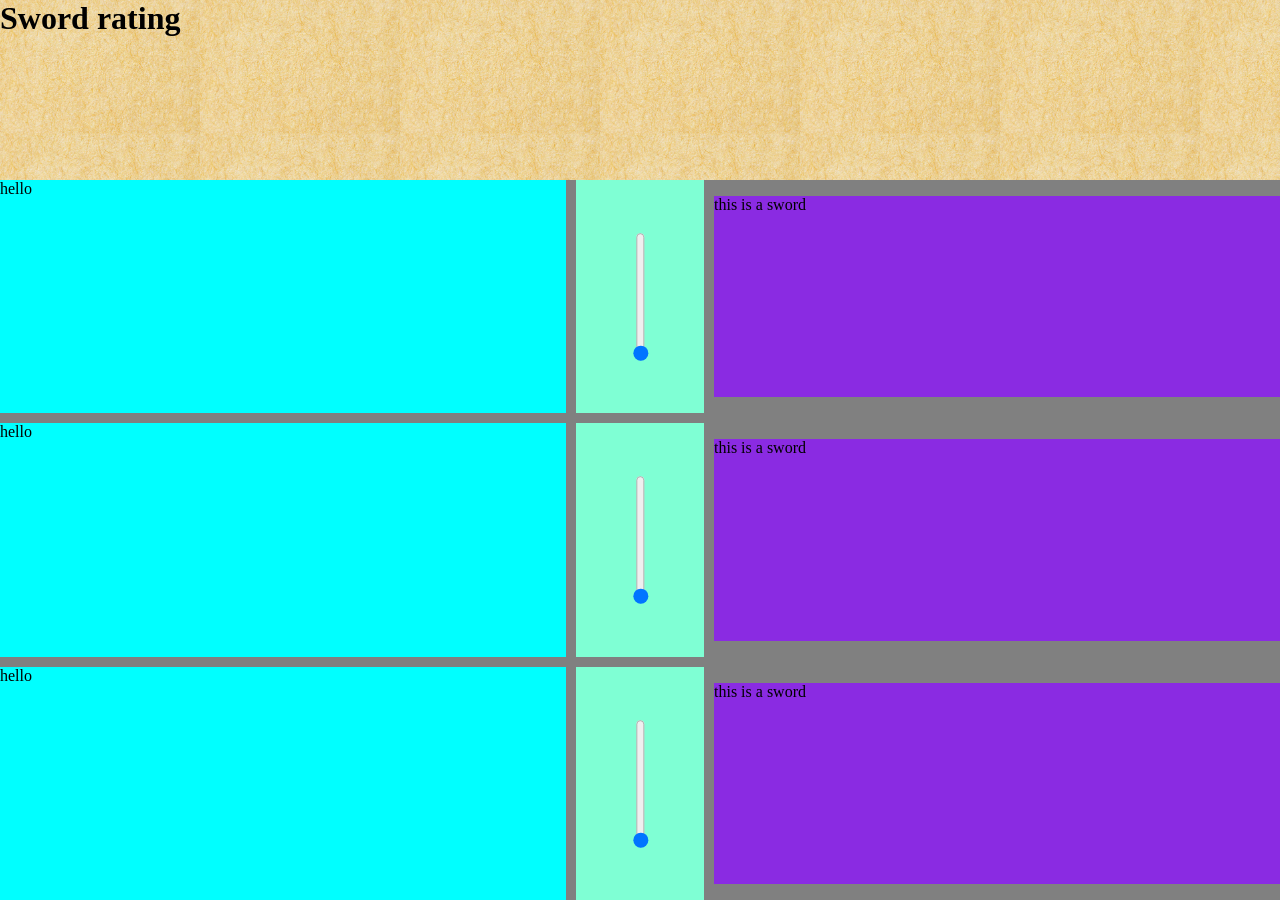
==== index.html @ e891d1ac "added sliders" ====
<!DOCTYPE html>
<html lang="en">

<head>
  <meta charset="UTF-8">
  <meta name="viewport" content="width=device-width, initial-scale=1.0">
  <link rel="stylesheet" href="css/style.css">
  <title>Sword rating</title>
</head>

<body>
  <div id="wrapper">
    <div class="menu-button"></div> 
    <nav class="menu">
      <ul>
        <li><a href="#">Item 1</a></li>
        <li><a href="#">Item 2</a></li>
        <li><a href="#">Item 3</a></li>
        <li><a href="#">Item 4</a></li>
        <li><a href="#">Item 5</a></li>
      </ul>
    </nav>
      <header>
        <h1>Sword rating</h1>
      </header>
      <main>
        <article>
          <div class="image">hello</div>
            <div class="rating_bar">
              <input type="range" min="0" max="10" value="0" class="slider" id="myRange">
            </div>
          <p class="description">this is a sword</p>
        </article>
        <article>
          <div class="image">hello</div>
            <div class="rating_bar">
              <input type="range" min="0" max="10" value="0" class="slider" id="myRange">
            </div>
          <p class="description">this is a sword</p>
        </article>
        <article>
          <div class="image">hello</div>
            <div class="rating_bar">
              <input type="range" min="0" max="10" value="0" class="slider" id="myRange">
            </div>
          <p class="description">this is a sword</p>
        </article>
      </main>
    </div>
    <script src="js/main.js"></script>
</body>

</html>
---- css/style.css ----
:root {
--primary-bg-color: 
}

body {
    background-image: url(../img/brown-texture.jpg);
    background-repeat: repeat;
    background-size: 200px;
    margin: 0;
}

#wrapper {
    height:100vh;
    width:100vw;
    margin: 0;
}

header {
    height: 20vh;
}

h1 {
    margin: 0;
}

main { 
    height: 80vh;
    background-color: gray;
    display: grid;
    gap: 10px;
}

article {
    display: flex;
    gap: 10px;
    align-content: space-between;
}

.menu {
    background-color: blue;
    height: 100vh;
    width: 60vw;
    position: fixed;
    left: -60vw;
    transition: left 0.3s;
    z-index: 10;
}

.image {
    width: 45%;
    background-color: aqua;
    height: 1fr;
    /* height: 10px;
    width: 100px; */
    grid-area: im;
}

.rating_bar {
    width: 10%;
    background-color: aquamarine;
    grid-area: rb;
    display: flex;
    justify-content: center;
}

.slider {
    transform: rotate(270deg);
    background: url()
}

.description {
    width: 45%;
    background-color: blueviolet;
    grid-area: de;
}

/* MOBILE */

@media screen and (max-width: 500px) {


}

/* DESKTOP */
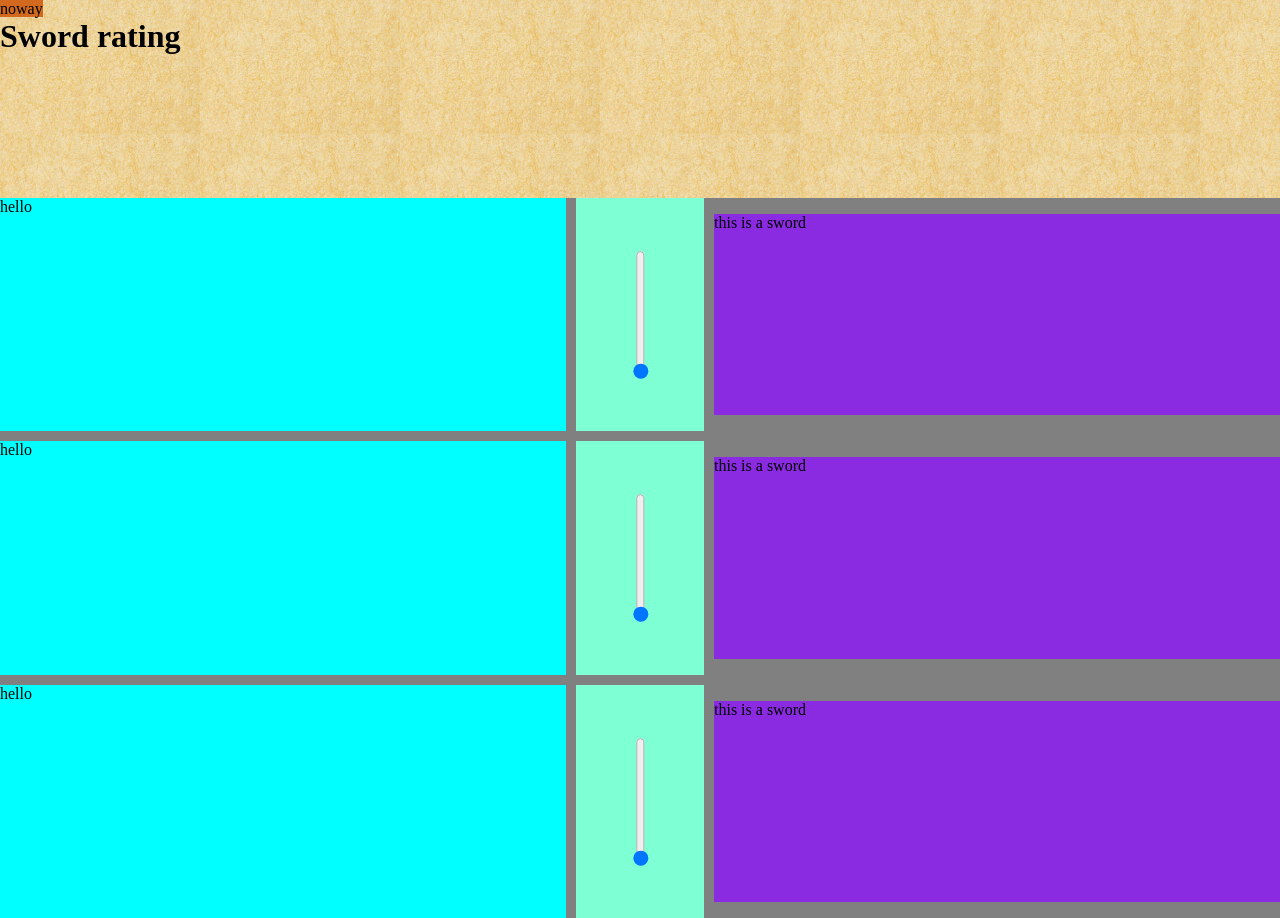
==== commit 6cb54538: "The hamburgermenu is now working" ====
--- a/index.html
+++ b/index.html
@@ -9,9 +9,8 @@
 </head>
 
 <body>
-  <div id="wrapper">
-    <div class="menu-button"></div> 
-    <nav class="menu">
+
+  <nav class="menu">
       <ul>
         <li><a href="#">Item 1</a></li>
         <li><a href="#">Item 2</a></li>
@@ -20,6 +19,13 @@
         <li><a href="#">Item 5</a></li>
       </ul>
     </nav>
+
+    <div class="fade-layer"></div>
+
+  <div id="wrapper">
+    
+    <div class="menu-button">noway</div>
+
       <header>
         <h1>Sword rating</h1>
       </header>
--- a/css/style.css
+++ b/css/style.css
@@ -46,6 +46,31 @@
     z-index: 10;
 }
 
+.menu-button {
+    background-color: chocolate;
+    cursor: pointer;
+    display: inline;
+}
+
+.show {
+    left: 0;
+}
+
+.fade-layer{
+    position: fixed;
+    top: 0;
+    left: 0;
+    right: 0;
+    bottom: 0;
+    background-color: rgba(0,0,0,0.5);
+    display: none;
+    z-index: 5;
+}
+
+.fade-layer.visible{
+    display: block;
+}
+
 .image {
     width: 45%;
     background-color: aqua;
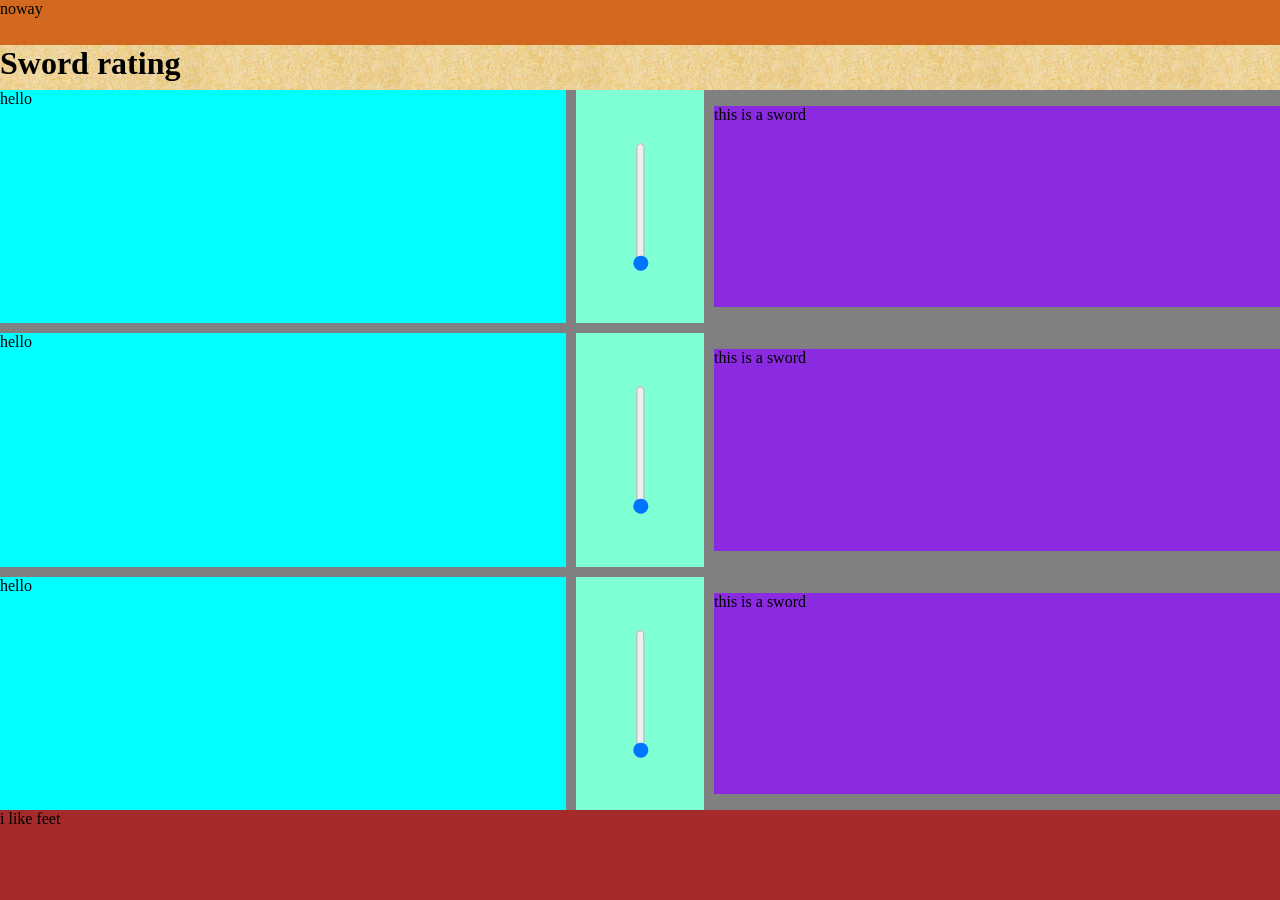
==== commit ac3e6776: "footer added and fixed the website size" ====
--- a/index.html
+++ b/index.html
@@ -52,6 +52,7 @@
           <p class="description">this is a sword</p>
         </article>
       </main>
+      <footer>i like feet</footer>
     </div>
     <script src="js/main.js"></script>
 </body>
--- a/css/style.css
+++ b/css/style.css
@@ -6,17 +6,20 @@
     background-image: url(../img/brown-texture.jpg);
     background-repeat: repeat;
     background-size: 200px;
+    
     margin: 0;
 }
 
 #wrapper {
-    height:100vh;
-    width:100vw;
     margin: 0;
+    height: 100vh;
+    width: 100vw;
+    display: grid;
+    grid-template-rows: 1fr 1fr 1fr 2fr;
 }
 
 header {
-    height: 20vh;
+    height: 1fr;
 }
 
 h1 {
@@ -99,6 +102,10 @@
     grid-area: de;
 }
 
+footer {
+    background-color: brown;
+}
+
 /* MOBILE */
 
 @media screen and (max-width: 500px) {
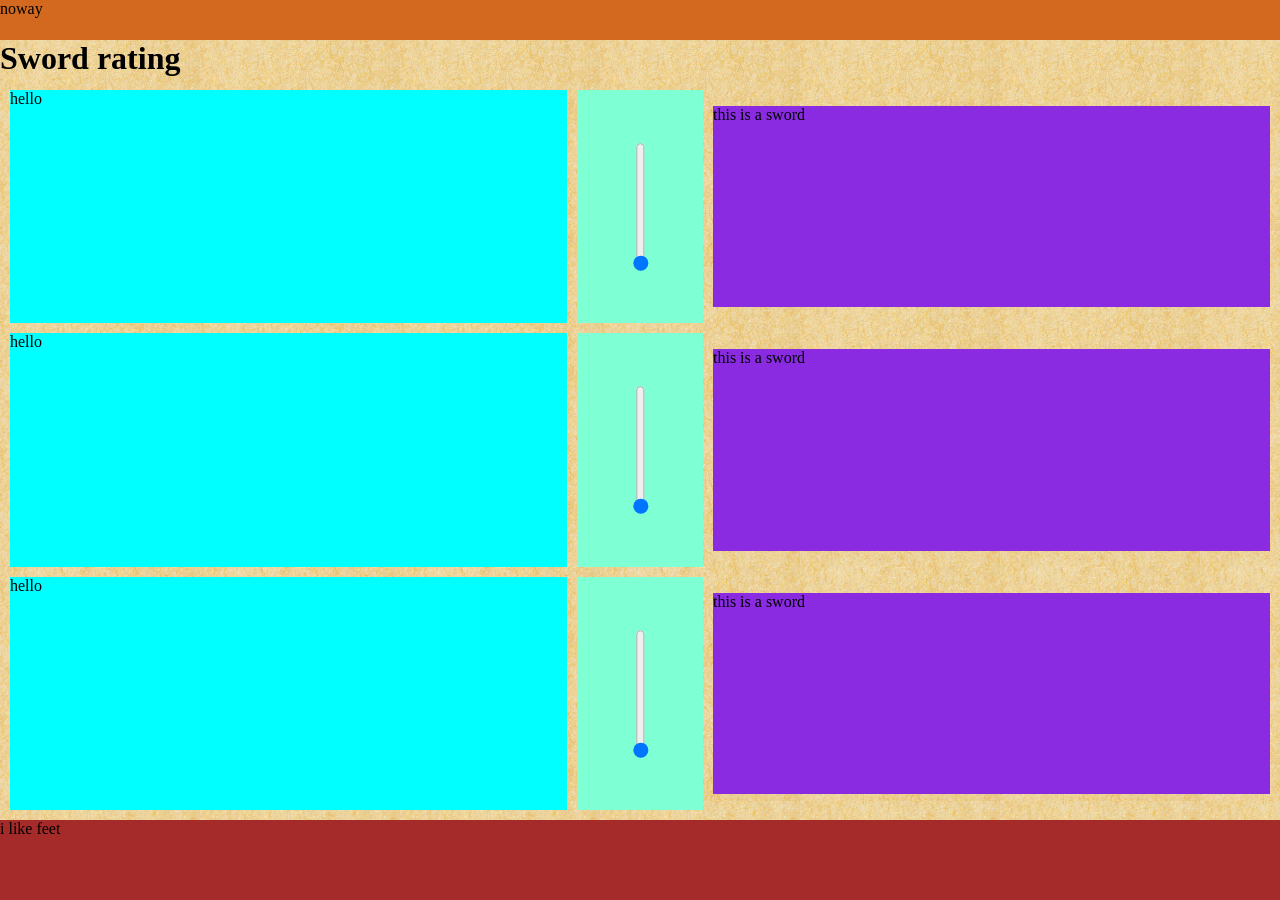
==== commit d96bdad1: "added a variable for gap and margin, made a wrapper class, started working on the second page" ====
--- a/index.html
+++ b/index.html
@@ -22,7 +22,7 @@
 
     <div class="fade-layer"></div>
 
-  <div id="wrapper">
+  <div class="wrapper" id="home-wrapper">
     
     <div class="menu-button">noway</div>
 
--- a/css/style.css
+++ b/css/style.css
@@ -1,5 +1,6 @@
 :root {
---primary-bg-color: 
+--primary-bg-color: ;
+--space: 10px;
 }
 
 body {
@@ -10,11 +11,15 @@
     margin: 0;
 }
 
-#wrapper {
+.wrapper {
     margin: 0;
     height: 100vh;
     width: 100vw;
     display: grid;
+    
+}
+
+#home-wrapper {
     grid-template-rows: 1fr 1fr 1fr 2fr;
 }
 
@@ -28,14 +33,15 @@
 
 main { 
     height: 80vh;
-    background-color: gray;
+    /* background-color: gray; */
     display: grid;
-    gap: 10px;
+    gap: var(--space);
+    padding: var(--space);
 }
 
 article {
     display: flex;
-    gap: 10px;
+    gap: var(--space);
     align-content: space-between;
 }
 
@@ -75,6 +81,7 @@
 }
 
 .image {
+    /*margin-left: 10px;*/
     width: 45%;
     background-color: aqua;
     height: 1fr;
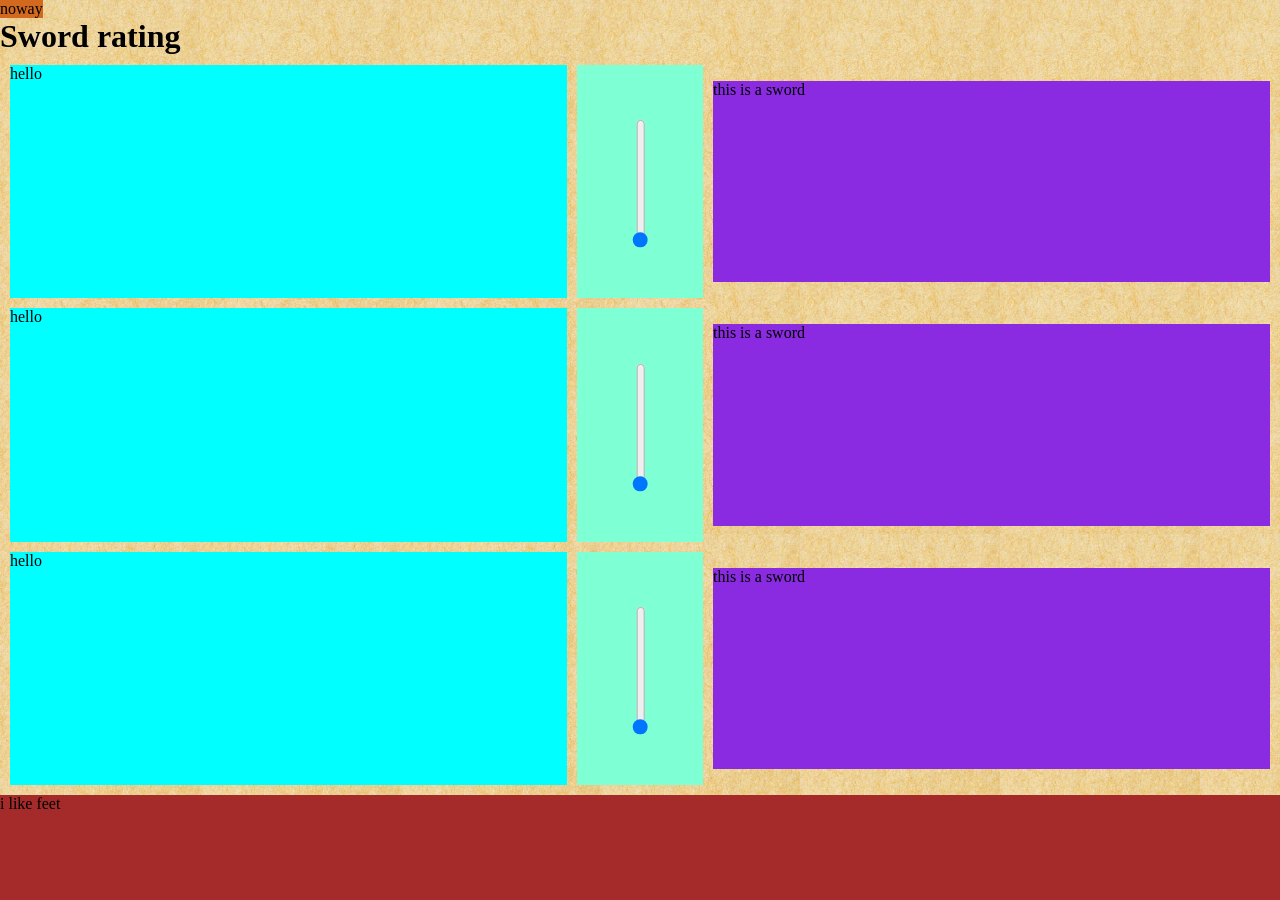
==== commit d619bddb: "changed menu to appear on the right side and started layout on info page" ====
--- a/index.html
+++ b/index.html
@@ -12,23 +12,21 @@
 
   <nav class="menu">
       <ul>
-        <li><a href="#">Item 1</a></li>
-        <li><a href="#">Item 2</a></li>
-        <li><a href="#">Item 3</a></li>
-        <li><a href="#">Item 4</a></li>
-        <li><a href="#">Item 5</a></li>
+        <li><a class="menu-link" href="index.html">Home</a></li>
+        <li><a class="menu-link" href="more_info.html">Info</a></li>
+        <li><a class="menu-link" href="leaderboard.html">Leaderboard</a></li>
+        <li><a class="menu-link" href="#">Item 4</a></li>
+        <li><a class="menu-link" href="#">Item 5</a></li>
       </ul>
     </nav>
 
     <div class="fade-layer"></div>
 
   <div class="wrapper" id="home-wrapper">
-    
-    <div class="menu-button">noway</div>
-
-      <header>
-        <h1>Sword rating</h1>
-      </header>
+    <div id="top">
+      <div class="menu-button">noway</div>
+      <header><h1>Sword rating</h1></header>
+    </div>
       <main>
         <article>
           <div class="image">hello</div>
--- a/css/style.css
+++ b/css/style.css
@@ -20,7 +20,11 @@
 }
 
 #home-wrapper {
-    grid-template-rows: 1fr 1fr 1fr 2fr;
+    grid-template-rows: 1fr 1fr 2fr;
+}
+
+#info-wrapper {
+
 }
 
 header {
@@ -46,23 +50,38 @@
 }
 
 .menu {
-    background-color: blue;
+    /* background-color: blue; */
+    background-image: url(../img/brown-texture.jpg);
+    background-repeat: repeat;
+    background-size: 200px;
+    border-left: solid black 3px;
     height: 100vh;
-    width: 60vw;
+    width: 57vw;
     position: fixed;
-    left: -60vw;
-    transition: left 0.3s;
+    right: -60vw;
+    transition: right 0.3s;
     z-index: 10;
 }
 
 .menu-button {
     background-color: chocolate;
     cursor: pointer;
-    display: inline;
+    display: flex;
+    justify-self: flex-end;
+    width: max-content;
+}
+
+.menu-link {
+    text-decoration: none;
+    color: black;
+}
+
+.menu-link:hover {
+    color:coral;
 }
 
 .show {
-    left: 0;
+    right: 0;
 }
 
 .fade-layer{
@@ -87,26 +106,57 @@
     height: 1fr;
     /* height: 10px;
     width: 100px; */
-    grid-area: im;
+    /* grid-area: im; */
+}
+
+#more-info-picture {
+    justify-self: center;
+    width: 90vw;
+    height: auto;
 }
 
 .rating_bar {
     width: 10%;
     background-color: aquamarine;
-    grid-area: rb;
-    display: flex;
+/*     grid-area: rb;
+ */    display: flex;
     justify-content: center;
 }
 
 .slider {
+    height: 20%;
+    width: 1fr;
+    top: 40%;
+    position: relative;
+    /* appearance: none; */
     transform: rotate(270deg);
-    background: url()
+}
+
+.slider::-webkit-slider-thumb {
+    -webkit-appearance: none;
+    appearance: none;
+    background-image: url("../img/ic--twotone-shield.png");
+    background-size: contain;
+  background-position: center center;
+  background-repeat: no-repeat;
+    cursor: pointer;
+    width: 25px;
+    height: 25px;
+    border: 0;
+}
+
+#horisontal-slider {
+    transform: rotate(0deg)
 }
 
 .description {
     width: 45%;
     background-color: blueviolet;
-    grid-area: de;
+    /* grid-area: de; */
+}
+
+#info-desc {
+    /* diffrent width */
 }
 
 footer {
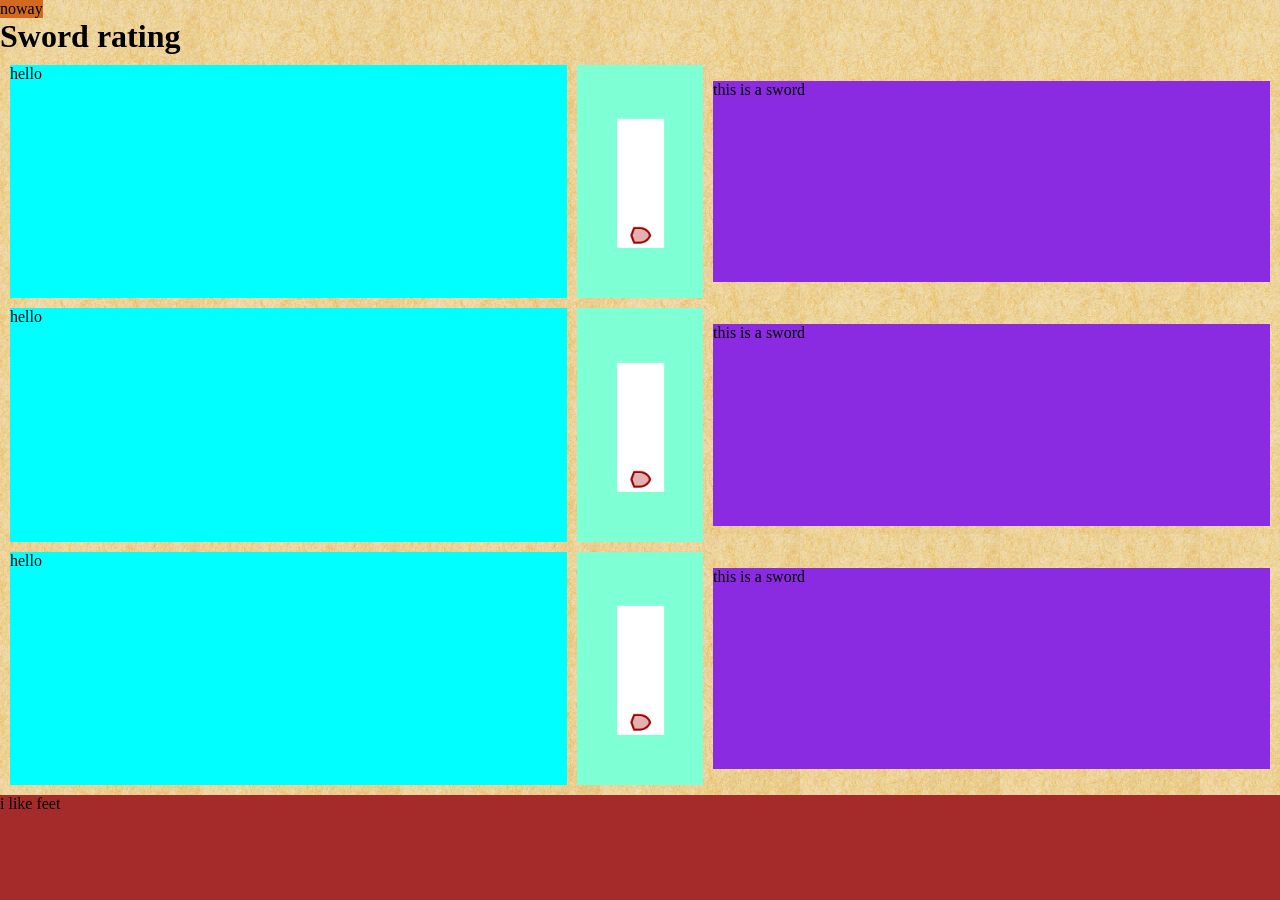
==== commit d1bd1165: "staeted working on the leaderboard" ====
--- a/index.html
+++ b/index.html
@@ -30,21 +30,21 @@
       <main>
         <article>
           <div class="image">hello</div>
-            <div class="rating_bar">
+            <div class="slider-container">
               <input type="range" min="0" max="10" value="0" class="slider" id="myRange">
             </div>
           <p class="description">this is a sword</p>
         </article>
         <article>
           <div class="image">hello</div>
-            <div class="rating_bar">
+            <div class="slider-container">
               <input type="range" min="0" max="10" value="0" class="slider" id="myRange">
             </div>
           <p class="description">this is a sword</p>
         </article>
         <article>
           <div class="image">hello</div>
-            <div class="rating_bar">
+            <div class="slider-container">
               <input type="range" min="0" max="10" value="0" class="slider" id="myRange">
             </div>
           <p class="description">this is a sword</p>
--- a/css/style.css
+++ b/css/style.css
@@ -27,6 +27,19 @@
 
 }
 
+#leaderboard-wrapper {
+
+}
+
+table {
+    border-collapse: collapse;
+    width: 100%;
+}
+
+td, th {
+    border: 3px solid black
+}
+
 header {
     height: 1fr;
 }
@@ -41,6 +54,12 @@
     display: grid;
     gap: var(--space);
     padding: var(--space);
+}
+
+#info-main {
+    display: flex;
+    flex-direction: column;
+    background-color: blue;
 }
 
 article {
@@ -110,12 +129,18 @@
 }
 
 #more-info-picture {
-    justify-self: center;
+    align-self: center;
     width: 90vw;
     height: auto;
 }
 
-.rating_bar {
+#info-container { 
+    background-color: aquamarine;
+    display: flex;
+    flex-direction: column;
+}
+
+.slider-container {
     width: 10%;
     background-color: aquamarine;
 /*     grid-area: rb;
@@ -123,12 +148,19 @@
     justify-content: center;
 }
 
+#info-slider-container {
+    width: auto;
+    order: 3;
+    align-self: flex-end;
+    justify-content: right;
+}
+
 .slider {
     height: 20%;
     width: 1fr;
     top: 40%;
     position: relative;
-    /* appearance: none; */
+    appearance: none;
     transform: rotate(270deg);
 }
 
@@ -137,8 +169,8 @@
     appearance: none;
     background-image: url("../img/ic--twotone-shield.png");
     background-size: contain;
-  background-position: center center;
-  background-repeat: no-repeat;
+    background-position: center center;
+    background-repeat: no-repeat;
     cursor: pointer;
     width: 25px;
     height: 25px;
@@ -146,7 +178,7 @@
 }
 
 #horisontal-slider {
-    transform: rotate(0deg)
+    transform: rotate(0deg);
 }
 
 .description {
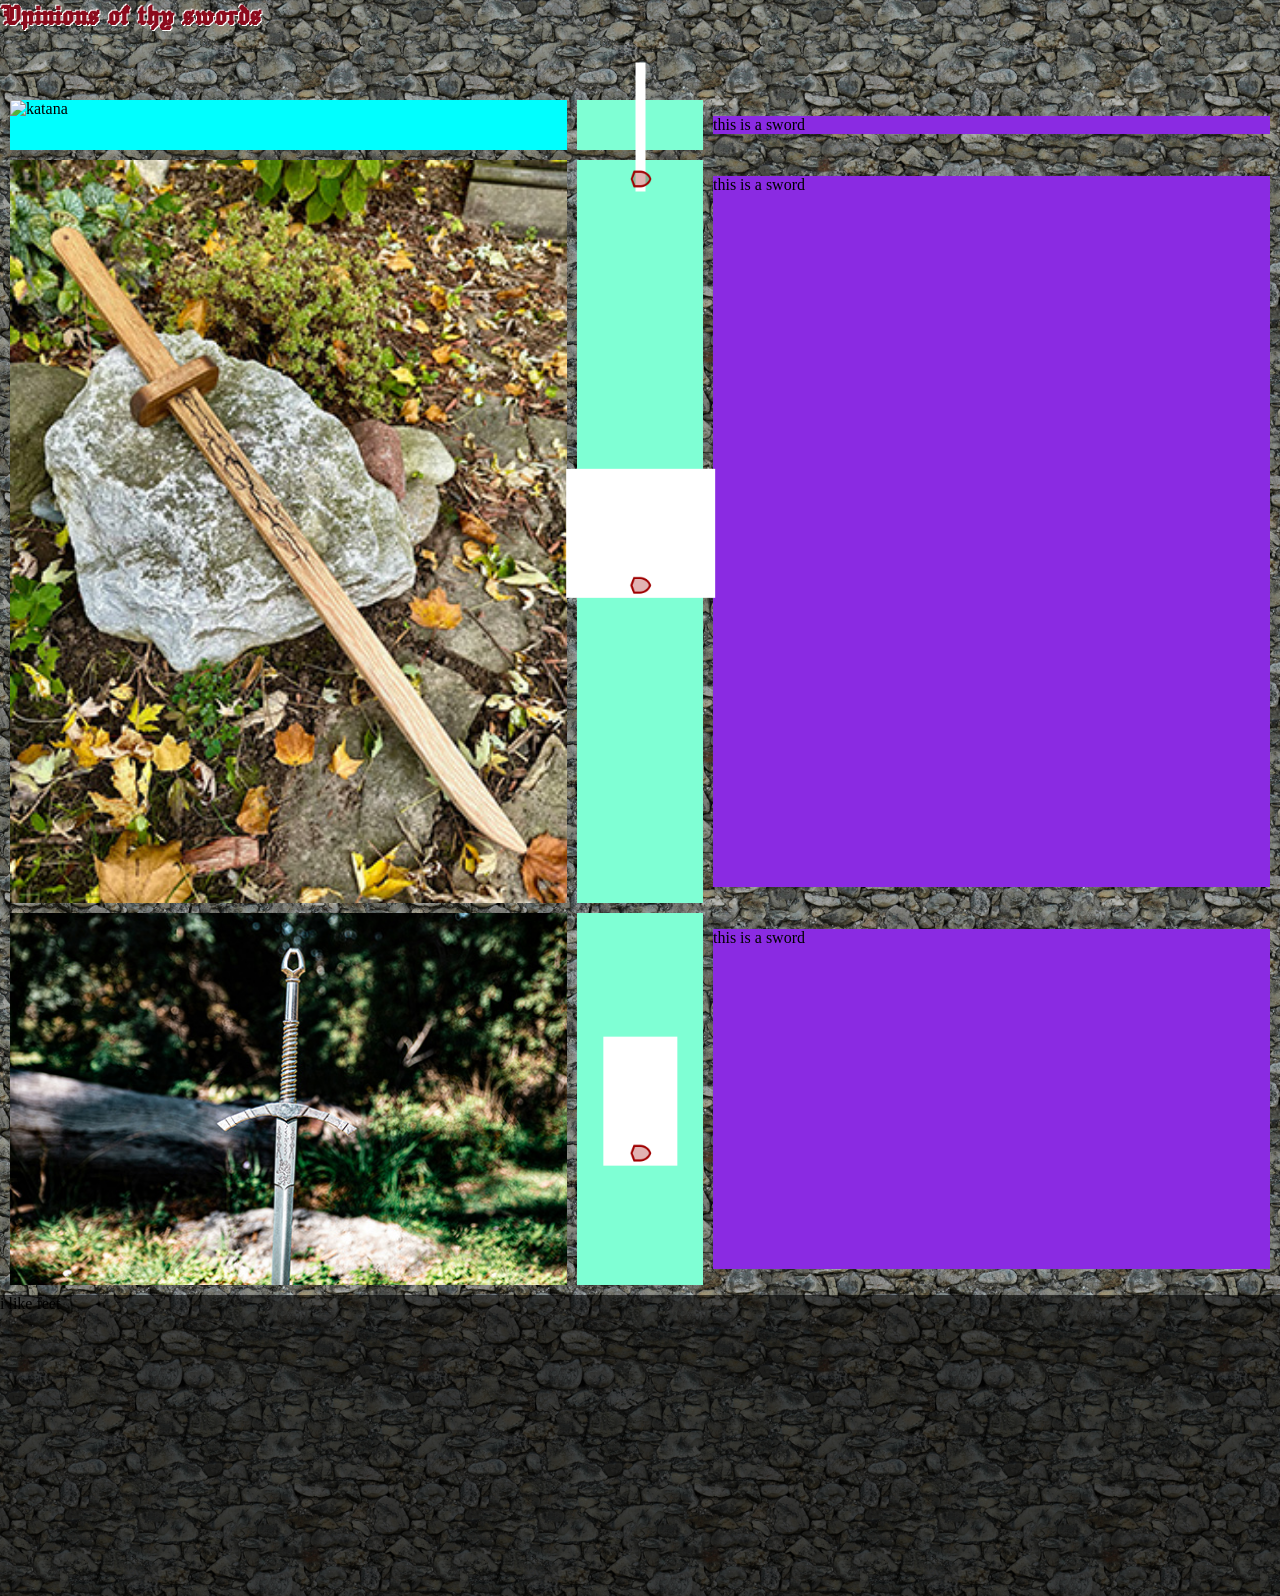
==== commit 9dec81d6: "added textured backround and new font, started working in the forth page" ====
--- a/index.html
+++ b/index.html
@@ -24,26 +24,26 @@
 
   <div class="wrapper" id="home-wrapper">
     <div id="top">
-      <div class="menu-button">noway</div>
-      <header><h1>Sword rating</h1></header>
+      <div class="menu-button" src="img/menu_24dp_E3E3E3_FILL0_wght400_GRAD0_opsz24.png"></div>
+      <header><h1>Opinions of thy swords</h1></header>
     </div>
       <main>
         <article>
-          <div class="image">hello</div>
+          <image class="image" src="img/katana.jpg" alt="katana"></image>
             <div class="slider-container">
               <input type="range" min="0" max="10" value="0" class="slider" id="myRange">
             </div>
           <p class="description">this is a sword</p>
         </article>
         <article>
-          <div class="image">hello</div>
+          <image class="image" src="img/wooden-sword.jpg" alt="wooden sword"></image>
             <div class="slider-container">
               <input type="range" min="0" max="10" value="0" class="slider" id="myRange">
             </div>
           <p class="description">this is a sword</p>
         </article>
         <article>
-          <div class="image">hello</div>
+          <image class="image" src="img/long-sword.jpg" alt="long sword"></image>
             <div class="slider-container">
               <input type="range" min="0" max="10" value="0" class="slider" id="myRange">
             </div>
--- a/css/style.css
+++ b/css/style.css
@@ -1,39 +1,60 @@
+@font-face {
+    font-family: "Jacquard24";
+    src: url(../misc/Jacquard_24/Jacquard24-Regular.ttf);
+}
+
 :root {
 --primary-bg-color: ;
 --space: 10px;
+--background-texture: url("../misc/6902855122243-architecture_stones-walls_damaged-walls_damaged-wall-stone-texture-seamless-08694/59_damaged\ wall\ stone\ texture-seamless.jpg");
+--background-texture-size: 400px;
+--text-color: #8B0B1C;
+--text-border: 1px 1px white, -1px -1px white;
 }
 
 body {
-    background-image: url(../img/brown-texture.jpg);
+    background-image: var(--background-texture);
     background-repeat: repeat;
-    background-size: 200px;
+    background-size: var(--background-texture-size);
+    margin: 0;
+}
+
+h1 {
+    font-family: Jacquard24;
+    color: var(--text-color);
+    text-shadow: var(--text-border);
+    /* -webkit-text-stroke: 2px white; */
     
-    margin: 0;
 }
 
 .wrapper {
     margin: 0;
-    height: 100vh;
-    width: 100vw;
+    /* height: 100vh; */
+    width: 100%;
     display: grid;
-    
 }
 
 #home-wrapper {
-    grid-template-rows: 1fr 1fr 2fr;
+    grid-template-rows: 10vh 4fr 1fr;
 }
 
 #info-wrapper {
-
+    grid-template-rows: 10vh 1fr;
 }
 
 #leaderboard-wrapper {
-
-}
-
-table {
+    grid-template-rows: 10vh 1fr;
+}
+
+#top {
+    height: 10vh;
+}
+
+#leaderboard {
     border-collapse: collapse;
-    width: 100%;
+    width: 95%;
+    margin: var(--space);
+    justify-self: center;
 }
 
 td, th {
@@ -49,7 +70,6 @@
 }
 
 main { 
-    height: 80vh;
     /* background-color: gray; */
     display: grid;
     gap: var(--space);
@@ -59,7 +79,7 @@
 #info-main {
     display: flex;
     flex-direction: column;
-    background-color: blue;
+    justify-content: space-between;
 }
 
 article {
@@ -70,9 +90,9 @@
 
 .menu {
     /* background-color: blue; */
-    background-image: url(../img/brown-texture.jpg);
+    background-image: var(--background-texture);
     background-repeat: repeat;
-    background-size: 200px;
+    background-size: var(--background-texture-size);
     border-left: solid black 3px;
     height: 100vh;
     width: 57vw;
@@ -80,23 +100,33 @@
     right: -60vw;
     transition: right 0.3s;
     z-index: 10;
+    color: var(--text-color);
+    font-family: Jacquard24;
+    list-style: none;
 }
 
 .menu-button {
-    background-color: chocolate;
+    background-image: url("..img\menu_24dp_E3E3E3_FILL0_wght400_GRAD0_opsz24.png");
+    size: 24px;
     cursor: pointer;
     display: flex;
     justify-self: flex-end;
     width: max-content;
 }
 
+ul {
+    list-style: none;
+}
+
 .menu-link {
     text-decoration: none;
-    color: black;
+    color: var(--text-color);
+    font-size: 2rem;
+    text-shadow: var(--text-border);
 }
 
 .menu-link:hover {
-    color:coral;
+    color: green;
 }
 
 .show {
@@ -192,7 +222,8 @@
 }
 
 footer {
-    background-color: brown;
+    /* background-color: #151716; */
+    background-color: rgba(0,0,0,0.6)
 }
 
 /* MOBILE */
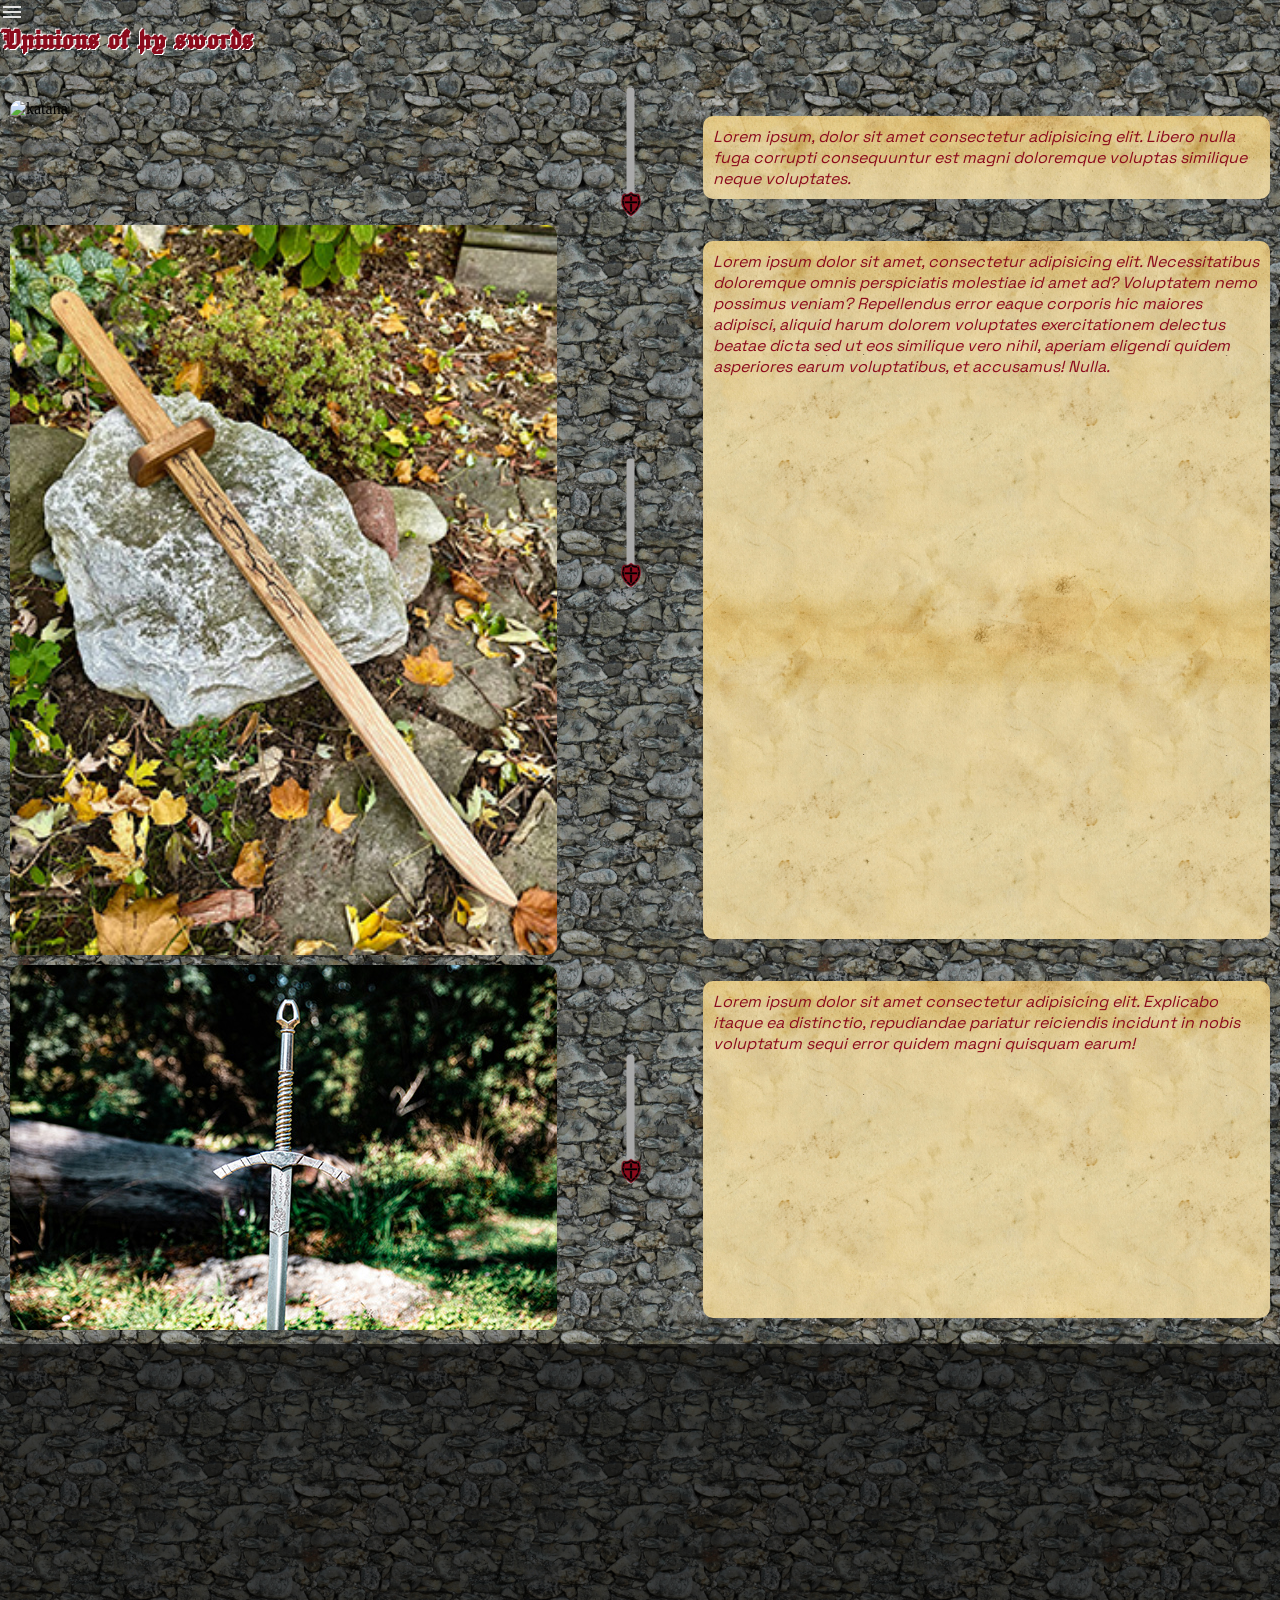
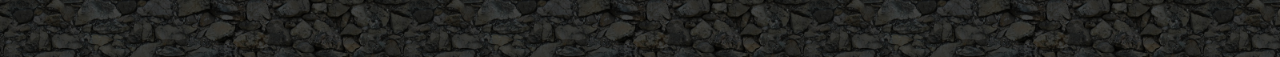
==== commit aa273c6c: "inlämning" ====
--- a/index.html
+++ b/index.html
@@ -5,7 +5,7 @@
   <meta charset="UTF-8">
   <meta name="viewport" content="width=device-width, initial-scale=1.0">
   <link rel="stylesheet" href="css/style.css">
-  <title>Sword rating</title>
+  <title>Opinions of thy Swords</title>
 </head>
 
 <body>
@@ -13,10 +13,9 @@
   <nav class="menu">
       <ul>
         <li><a class="menu-link" href="index.html">Home</a></li>
-        <li><a class="menu-link" href="more_info.html">Info</a></li>
+        <!-- <li><a class="menu-link" href="more_info.html">Info</a></li> -->
         <li><a class="menu-link" href="leaderboard.html">Leaderboard</a></li>
-        <li><a class="menu-link" href="#">Item 4</a></li>
-        <li><a class="menu-link" href="#">Item 5</a></li>
+        <li><a class="menu-link" href="about_us.html">About</a></li>
       </ul>
     </nav>
 
@@ -24,8 +23,8 @@
 
   <div class="wrapper" id="home-wrapper">
     <div id="top">
-      <div class="menu-button" src="img/menu_24dp_E3E3E3_FILL0_wght400_GRAD0_opsz24.png"></div>
-      <header><h1>Opinions of thy swords</h1></header>
+      <img class="menu-button" src="img/menu_24dp_E3E3E3_FILL0_wght400_GRAD0_opsz24.png"></img>
+      <header><h1>Opinions of þy swords</h1></header>
     </div>
       <main>
         <article>
@@ -33,24 +32,26 @@
             <div class="slider-container">
               <input type="range" min="0" max="10" value="0" class="slider" id="myRange">
             </div>
-          <p class="description">this is a sword</p>
+          <p class="description">Lorem ipsum, dolor sit amet consectetur adipisicing elit. Libero nulla fuga corrupti consequuntur est magni doloremque voluptas similique neque voluptates.</p>
         </article>
         <article>
           <image class="image" src="img/wooden-sword.jpg" alt="wooden sword"></image>
             <div class="slider-container">
               <input type="range" min="0" max="10" value="0" class="slider" id="myRange">
             </div>
-          <p class="description">this is a sword</p>
+          <p class="description">Lorem ipsum dolor sit amet, consectetur adipisicing elit. Necessitatibus doloremque omnis perspiciatis molestiae id amet ad? Voluptatem nemo possimus veniam? Repellendus error eaque corporis hic maiores adipisci, aliquid harum dolorem voluptates exercitationem delectus beatae dicta sed ut eos similique vero nihil, aperiam eligendi quidem asperiores earum voluptatibus, et accusamus! Nulla.</p>
         </article>
         <article>
-          <image class="image" src="img/long-sword.jpg" alt="long sword"></image>
+          <a href="more_info.html" id="image-link-container">
+            <image class="image" id="linked-img" src="img/long-sword.jpg" alt="long sword"></image>
+          </a>
             <div class="slider-container">
               <input type="range" min="0" max="10" value="0" class="slider" id="myRange">
             </div>
-          <p class="description">this is a sword</p>
+          <p class="description">Lorem ipsum dolor sit amet consectetur adipisicing elit. Explicabo itaque ea distinctio, repudiandae pariatur reiciendis incidunt in nobis voluptatum sequi error quidem magni quisquam earum!</p>
         </article>
       </main>
-      <footer>i like feet</footer>
+      <footer></footer>
     </div>
     <script src="js/main.js"></script>
 </body>
--- a/css/style.css
+++ b/css/style.css
@@ -1,6 +1,11 @@
 @font-face {
     font-family: "Jacquard24";
     src: url(../misc/Jacquard_24/Jacquard24-Regular.ttf);
+}
+
+@font-face {
+    font-family: "Space Grotesk";
+    src: url(../misc/Space_Grotesk/static/SpaceGrotesk-Regular.ttf);
 }
 
 :root {
@@ -10,6 +15,8 @@
 --background-texture-size: 400px;
 --text-color: #8B0B1C;
 --text-border: 1px 1px white, -1px -1px white;
+--paper: url("../misc/6903209692914-materials_paper_old-parchment-paper-texture-seamless-10868/47_old parchment paper texture-seamless.jpg");
+--img-width: 45%;
 }
 
 body {
@@ -43,22 +50,31 @@
 }
 
 #leaderboard-wrapper {
-    grid-template-rows: 10vh 1fr;
+    grid-template-rows: 10vh 90vh;
 }
 
 #top {
     height: 10vh;
 }
 
+table {
+    border-collapse: collapse;
+    width: 100%;
+    justify-self: center;
+    color: var(--text-color);
+    font-family: Jacquard24;
+    text-shadow: var(--text-border);
+}
+
 #leaderboard {
-    border-collapse: collapse;
-    width: 95%;
+    background-image: var(--paper);
+    border-radius: var(--space);
     margin: var(--space);
-    justify-self: center;
+    
 }
 
 td, th {
-    border: 3px solid black
+    border: 3px solid var(--text-color)
 }
 
 header {
@@ -90,6 +106,9 @@
 
 .menu {
     /* background-color: blue; */
+    display: flex;
+    margin: 0;
+    justify-content: flex-start;
     background-image: var(--background-texture);
     background-repeat: repeat;
     background-size: var(--background-texture-size);
@@ -106,8 +125,7 @@
 }
 
 .menu-button {
-    background-image: url("..img\menu_24dp_E3E3E3_FILL0_wght400_GRAD0_opsz24.png");
-    size: 24px;
+    /* background-image: url("..img/menu_24dp_E3E3E3_FILL0_wght400_GRAD0_opsz24.png"); */
     cursor: pointer;
     display: flex;
     justify-self: flex-end;
@@ -116,12 +134,17 @@
 
 ul {
     list-style: none;
+    padding-inline-start: var(--space)
+}
+
+#linked-img {
+    width: 100%;
 }
 
 .menu-link {
     text-decoration: none;
     color: var(--text-color);
-    font-size: 2rem;
+    font-size: 2.5rem;
     text-shadow: var(--text-border);
 }
 
@@ -150,9 +173,11 @@
 
 .image {
     /*margin-left: 10px;*/
-    width: 45%;
-    background-color: aqua;
-    height: 1fr;
+    width: var(--img-width);
+    object-fit: contain;
+    border-radius: var(--space);
+    /* background-color: aqua; */
+
     /* height: 10px;
     width: 100px; */
     /* grid-area: im; */
@@ -165,39 +190,41 @@
 }
 
 #info-container { 
-    background-color: aquamarine;
+    /* background-color: aquamarine; */
     display: flex;
     flex-direction: column;
 }
 
 .slider-container {
     width: 10%;
-    background-color: aquamarine;
+    /* background-color: aquamarine; */
 /*     grid-area: rb;
  */    display: flex;
     justify-content: center;
 }
 
 #info-slider-container {
-    width: auto;
+    width: 1fr;
     order: 3;
     align-self: flex-end;
     justify-content: right;
 }
 
 .slider {
-    height: 20%;
-    width: 1fr;
+    background-color: rgb(169, 169, 169);
+    height: 8px;
+    width: auto;
     top: 40%;
     position: relative;
     appearance: none;
     transform: rotate(270deg);
+    border-radius: 50px;
 }
 
 .slider::-webkit-slider-thumb {
     -webkit-appearance: none;
     appearance: none;
-    background-image: url("../img/ic--twotone-shield.png");
+    background-image: url("../img/emojione-monotone--shield.png");
     background-size: contain;
     background-position: center center;
     background-repeat: no-repeat;
@@ -205,20 +232,46 @@
     width: 25px;
     height: 25px;
     border: 0;
+    transform: rotate(90deg);
 }
 
 #horisontal-slider {
     transform: rotate(0deg);
 }
 
+#horisontal-slider::-webkit-slider-thumb {
+    transform: rotate(0deg);
+}
+
+p {
+    font-family: Space Grotesk;
+    font-style: italic;
+    /* color: white; */
+    /* text-shadow: 1px 1px var(--text-color), -1px -1px var(--text-color); */
+    color: var(--text-color);
+    /* text-shadow: var(--text-border); */
+    background-image: var(--paper);
+    background-repeat: repeat;
+    background-size: var(--background-texture-size);
+    border-radius: var(--space);
+    padding: var(--space)
+
+}
+
 .description {
     width: 45%;
-    background-color: blueviolet;
-    /* grid-area: de; */
+    
+    /* background-color: blueviolet; */
+}
+
+#image-link-container {
+    width: var(--img-width);
+    margin: 0;
+
 }
 
 #info-desc {
-    /* diffrent width */
+    width: 90vw;
 }
 
 footer {
